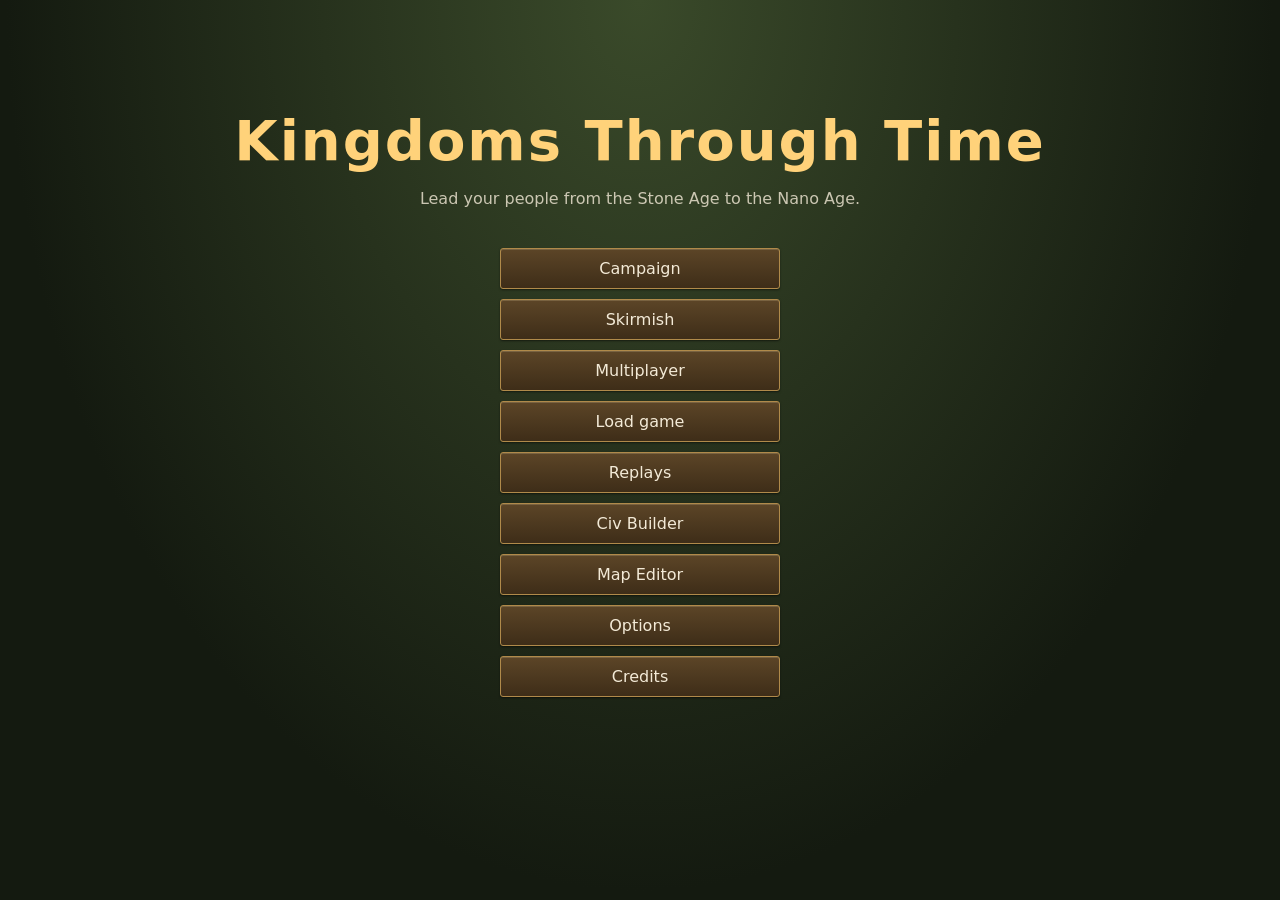
==== index.html @ b1f403ef "Game build of af54425" ====
<!doctype html>
<html lang="en">
  <head>
    <meta charset="UTF-8" />
    <meta name="viewport" content="width=device-width, initial-scale=1.0" />
    <title>Kingdoms Through Time</title>
    <script type="module" crossorigin src="./assets/main-Dr3IRBLX.js"></script>
    <link rel="modulepreload" crossorigin href="./assets/src-BJv8vUZZ.js">
    <link rel="stylesheet" crossorigin href="./assets/main-BVP3_Sjs.css">
  </head>
  <body>
    <div id="menu" hidden></div>

    <div id="game" hidden>
      <header id="topbar">
        <button data-action="menu" class="menu-btn" title="Pause and menu (Esc)">☰ Menu</button>
        <div id="resources"></div>
        <div id="clock" title="Game time">0:00</div>
        <button id="idle-btn" data-action="idle" title="Select the next idle villager (.)">Idle villagers: 0</button>
      </header>
      <p id="hud-info">Loading…</p>
      <div id="alerts"></div>
      <div id="objectives" hidden></div>
      <footer id="bottombar">
        <canvas id="minimap" width="180" height="180" title="Minimap: click to move the view"></canvas>
        <section id="info"></section>
        <section id="grid"></section>
      </footer>
      <div id="select-box"></div>
      <div id="tooltip"></div>
      <div id="banner" hidden></div>
      <div id="lag" hidden>Waiting for other players…</div>
      <input id="chat-input" hidden maxlength="200" placeholder="Chat to everyone (Enter sends, Esc cancels)" />
      <div id="waiting" class="overlay" hidden></div>
      <div id="paused-all" class="overlay" hidden></div>
      <div id="overlay" hidden></div>
    </div>

  </body>
</html>
---- assets/main-BVP3_Sjs.css ----
:root{--ink:#f3ead7;--wood:#8a6d3b;--panel:#16120c;--button:#4a3a22;--button-hover:#6a5230;--accent:#ffd27a}html,body{height:100%;color:var(--ink);background:#1b2430;margin:0;font-family:system-ui,sans-serif;overflow:hidden}button{color:var(--ink);font:inherit;cursor:pointer;background:linear-gradient(#5c4527,#3e2d18);border:1px solid #b08a4a;border-radius:3px;box-shadow:inset 0 1px #ffe6b42e,0 1px 2px #00000080}button:hover:not(:disabled){border-color:var(--accent);background:linear-gradient(#7a5c34,#523b1f)}button:active:not(:disabled){box-shadow:inset 0 2px 3px #00000080}button:disabled{opacity:.4;cursor:not-allowed}.hint{opacity:.7}.warn{color:#ff8a6a}#view{position:fixed;top:40px;left:0}#topbar{box-sizing:border-box;background:linear-gradient(#3b2a17,#1d150c);border-bottom:2px solid #b08a4a;align-items:center;gap:16px;height:40px;padding:0 10px;font-size:14px;font-weight:600;display:flex;position:fixed;top:0;left:0;right:0;box-shadow:0 2px #3b2a17}#topbar button{padding:4px 10px}#resources{flex:1;gap:14px;display:flex}#resources .res{align-items:center;display:inline-flex}#resources .res:before{content:"";background:var(--icon,var(--dot)) center / contain no-repeat;background-color:var(--dot);border-radius:50%;width:24px;height:24px;margin-right:4px;display:inline-block}.res.food{--dot:#d8402f;--icon:var(--icon-food)}.res.wood{--dot:#8a5a2a;--icon:var(--icon-wood)}.res.stone{--dot:#b8b8b0;--icon:var(--icon-stone)}.res.gold{--dot:#ffd23c;--icon:var(--icon-gold)}.res.iron{--dot:#6a7a8a;--icon:var(--icon-iron)}:root[style*=--icon-food] .res:before{background-color:#0000}#resources [data-res=epoch]{color:var(--accent)}#clock{font-variant-numeric:tabular-nums}#hud-info{opacity:.6;pointer-events:none;margin:0;font-size:11px;position:fixed;top:44px;right:10px}#alerts{flex-direction:column;align-items:center;gap:4px;display:flex;position:fixed;top:48px;left:50%;transform:translate(-50%)}.alert{background:var(--panel);border-left:4px solid var(--accent);border-radius:3px;padding:4px 12px;font-size:13px;animation:7s forwards fade}.alert.attack{border-color:#ff4c4c}.alert.warn{border-color:#ff8a6a}.alert.good{border-color:#4cff7a}.alert.jump{cursor:pointer}@keyframes fade{0%,80%{opacity:1}to{opacity:0}}#bottombar{box-sizing:border-box;background:linear-gradient(#2c2013,#160f08);border-top:2px solid #b08a4a;gap:10px;height:196px;padding:6px;display:flex;position:fixed;bottom:0;left:0;right:0;box-shadow:0 -2px #3b2a17}#minimap{border:2px solid var(--wood);cursor:crosshair;flex:none;width:180px;height:180px}#info{background:#00000040;border:1px solid #5a4528;border-radius:4px;flex:1;min-width:0;padding:4px 8px;font-size:13px;overflow:auto}#info .portrait{float:left;background:radial-gradient(#5a4a30,#2a2014);border:2px solid #b08a4a;border-radius:4px;width:72px;height:72px;margin:0 10px 4px 0}#info h2{margin:2px 0 6px;font-size:16px}#info p{margin:4px 0}.hpbar{background:#5a1010;border:1px solid #000;width:220px;height:14px;position:relative;overflow:hidden}.hpbar .fill{background:#3fd84a;height:100%}.hpbar span{text-align:center;text-shadow:0 0 2px #000;font-size:11px;line-height:14px;position:absolute;inset:0}.queue{flex-wrap:wrap;gap:4px;margin:6px 0;display:flex}.queue .item{border:1px solid var(--wood);background:#2a2216;border-radius:3px;padding:2px 6px}.queue button{padding:0 5px}.chips{flex-wrap:wrap;gap:4px;display:flex}.chip{padding:3px 8px}#grid{flex:none;grid-template-rows:repeat(3,56px);grid-template-columns:repeat(5,72px);gap:4px;display:grid}#grid button{flex-direction:column;justify-content:center;align-items:center;gap:1px;padding:2px;font-size:10px;line-height:1.05;display:flex;position:relative;overflow:hidden}#grid .icon{pointer-events:none;flex:none;width:34px;height:34px}#grid .icon.sym{text-align:center;font-size:22px;line-height:34px}#grid button:disabled .icon{filter:grayscale()}#grid button.on{outline:2px solid var(--accent);outline-offset:-2px}#grid .key{color:var(--accent);font-size:10px;position:absolute;top:1px;right:3px}#tooltip{border:1px solid var(--wood);white-space:pre-line;pointer-events:none;z-index:10;background:#0e0b07;border-radius:3px;max-width:280px;padding:6px 10px;font-size:12px;display:none;position:fixed}#select-box{pointer-events:none;background:#7dff7d1f;border:1px solid #7dff7d;display:none;position:fixed}#overlay,.overlay{z-index:20;background:#0000008c;justify-content:center;align-items:center;display:flex;position:fixed;inset:0}#overlay[hidden],.overlay[hidden]{display:none}#banner{z-index:15;background:#5a1010;border:1px solid #ff8a6a;border-radius:4px;max-width:70vw;padding:8px 14px;font-size:13px;position:fixed;top:44px;left:50%;transform:translate(-50%)}#banner a{color:var(--accent)}#lag{background:var(--panel);border:1px solid var(--wood);border-radius:4px;padding:8px 16px;position:fixed;top:50%;left:50%;transform:translate(-50%,-50%)}#chat-input{width:420px;color:var(--ink);border:1px solid var(--accent);font:inherit;background:#0e0b07;border-radius:3px;padding:6px 10px;position:fixed;bottom:206px;left:200px}.dialog{background:var(--panel);border:2px solid var(--wood);border-radius:6px;flex-direction:column;gap:8px;min-width:320px;padding:20px 28px;display:flex}.dialog.wide{min-width:560px}.dialog button{padding:8px}.dialog .result{color:var(--accent);margin:0;font-size:36px}.stats{border-collapse:collapse;font-size:13px}.stats td,.stats th{text-align:right;border-bottom:1px solid #ffffff1a;padding:3px 10px}.stats td:first-child{text-align:left;opacity:.8}.options label{margin:8px 0;display:block}#menu{background:radial-gradient(at top,#3a4a2a,#141a10 70%);position:fixed;inset:0;overflow:auto}.screen{max-width:900px;margin:0 auto;padding:30px 20px 60px}.screen.center{text-align:center;padding-top:12vh}.logo{color:var(--accent);letter-spacing:2px;margin:0;font-size:56px}.tagline{opacity:.8}.stack{flex-direction:column;gap:10px;min-width:280px;margin-top:24px;display:inline-flex}.stack button,.primary{padding:10px 18px;font-size:16px}.back{padding:4px 10px}.setup fieldset{border:1px solid var(--wood);border-radius:4px;margin:12px 0}.setup label{margin:6px 16px 6px 0;display:inline-block}.setup input,.setup select,.screen input{color:var(--ink);border:1px solid var(--wood);font:inherit;background:#2a2216;border-radius:3px;padding:3px 6px}.players table{border-collapse:collapse}.players td,.players th{text-align:left;padding:3px 6px}.error{color:#ff8a6a}.bonuses{grid-template-columns:repeat(auto-fill,minmax(260px,1fr));gap:8px;display:grid}.bonus{border:1px solid var(--wood);cursor:pointer;border-radius:4px;padding:8px}.bonus.on{background:#ffd27a26}.bonus .cost{color:var(--accent)}.saved li{margin:4px 0}.lobby-grid{grid-template-columns:1fr 300px;gap:16px;display:grid}.chat-log{border:1px solid var(--wood);background:#0e0b07;border-radius:3px;height:260px;padding:6px;font-size:13px;overflow-y:auto}.chat-log p{margin:2px 0}.rooms li{margin:6px 0}.ready-yes{color:#4cff7a}#game.replay #grid{visibility:hidden}#replay-bar{align-items:center;gap:4px;display:flex}#banner.good{background:#1f5a24;border-color:#4cff7a}#editor{background:var(--panel);grid-template:auto 1fr/190px 1fr;display:grid;position:fixed;inset:0}.editor-bar{border-bottom:2px solid var(--wood);flex-wrap:wrap;grid-column:1/3;align-items:center;gap:6px;padding:6px 10px;display:flex}.editor-bar input,.editor-bar select{color:var(--ink);border:1px solid var(--wood);font:inherit;background:#2a2216;border-radius:3px;padding:3px 6px}.editor-bar .sep{background:var(--wood);width:1px;height:22px;margin:0 4px}.editor-status{color:var(--accent);margin-left:8px}.editor-tools{border-right:2px solid var(--wood);flex-direction:column;gap:4px;padding:8px;display:flex;overflow:auto}.editor-tools h3{color:var(--accent);margin:10px 0 2px;font-size:13px}.editor-tools button.active{background:var(--button-hover);outline:2px solid var(--accent)}.editor-tools .brushes{gap:4px;display:flex}.editor-tools .brushes button{flex:1}.editor-view{width:100%;height:100%;min-height:0;display:block}#objectives{background:linear-gradient(#3b2a17,#1d150c);border:1px solid #b08a4a;border-radius:4px;max-width:320px;padding:6px 12px;font-size:13px;position:fixed;top:48px;left:10px}#objectives h3{color:var(--accent);margin:0 0 4px;font-size:13px}#objectives ul{margin:0;padding:0;list-style:none}#objectives li.done{color:#8adf8a}.missions{padding-left:0;list-style:none}.mission{border:1px solid var(--wood);background:#00000040;border-radius:4px;margin:14px 0;padding:10px 16px}.mission h2{margin:0 0 6px}.mission-intro{max-width:520px}
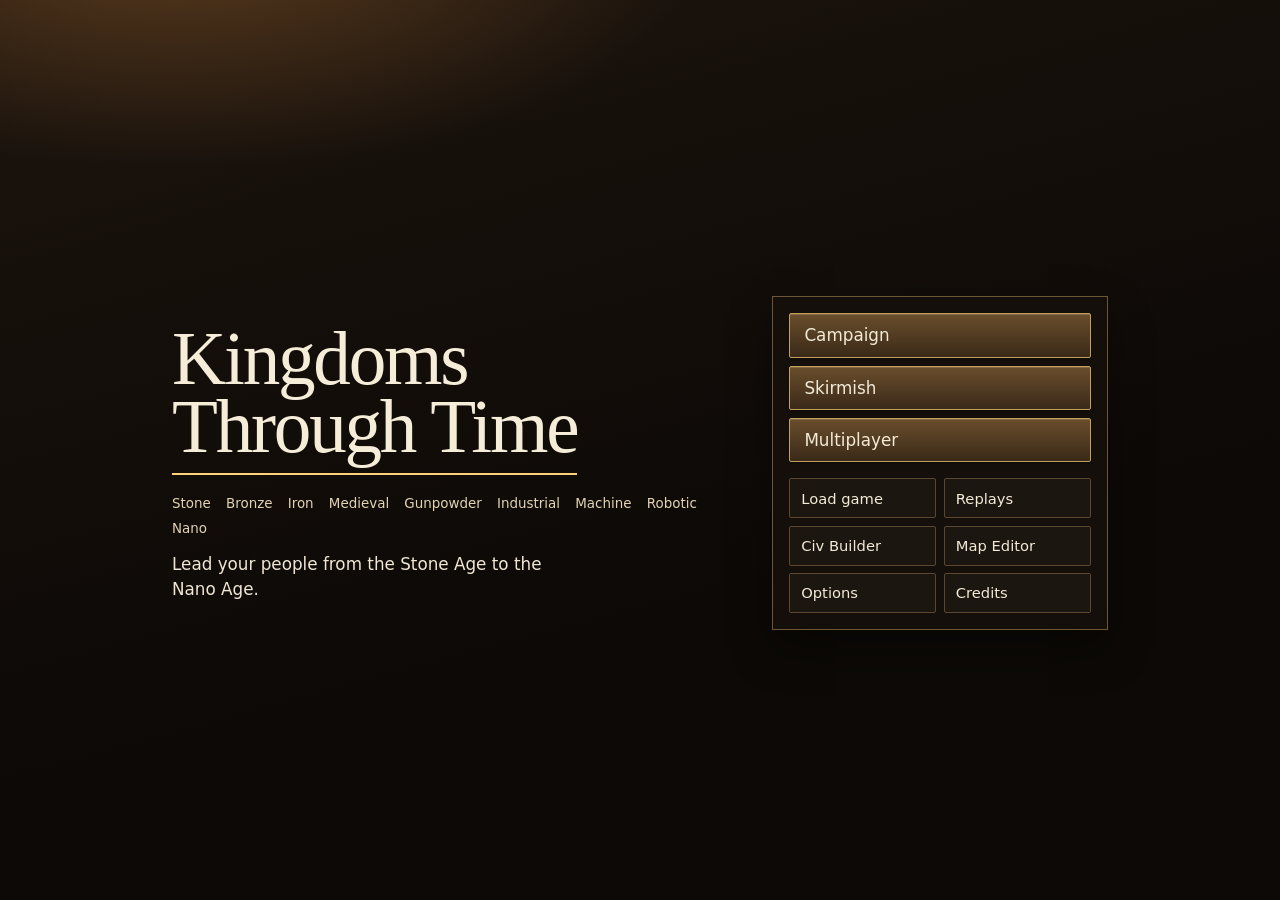
==== commit 7d1460d5: "Game build of a439ce2+changes" ====
--- a/index.html
+++ b/index.html
@@ -4,9 +4,9 @@
     <meta charset="UTF-8" />
     <meta name="viewport" content="width=device-width, initial-scale=1.0" />
     <title>Kingdoms Through Time</title>
-    <script type="module" crossorigin src="./assets/main-Dr3IRBLX.js"></script>
-    <link rel="modulepreload" crossorigin href="./assets/src-BJv8vUZZ.js">
-    <link rel="stylesheet" crossorigin href="./assets/main-BVP3_Sjs.css">
+    <script type="module" crossorigin src="./assets/main-B4FrYiZA.js"></script>
+    <link rel="modulepreload" crossorigin href="./assets/src-HEAU8biX.js">
+    <link rel="stylesheet" crossorigin href="./assets/main-CvSpOt80.css">
   </head>
   <body>
     <div id="menu" hidden></div>
@@ -16,7 +16,7 @@
         <button data-action="menu" class="menu-btn" title="Pause and menu (Esc)">☰ Menu</button>
         <div id="resources"></div>
         <div id="clock" title="Game time">0:00</div>
-        <button id="idle-btn" data-action="idle" title="Select the next idle villager (.)">Idle villagers: 0</button>
+        <button id="idle-btn" data-action="idle" title="Select the next idle villager (I)">Idle villagers: 0</button>
       </header>
       <p id="hud-info">Loading…</p>
       <div id="alerts"></div>
--- a/assets/main-CvSpOt80.css
+++ b/assets/main-CvSpOt80.css
@@ -0,0 +1 @@
+:root{--ink:#f3ead7;--wood:#8a6d3b;--panel:#16120c;--button:#5c4527;--button-2:#3e2d18;--button-hover:#7a5c34;--button-hover-2:#523b1f;--accent:#ffd27a;--frame:#b08a4a;--frame-w:2px;--frame-style:solid;--radius:3px;--bar:#3b2a17;--bar-2:#1d150c;--foot:#2c2013;--foot-2:#160f08;--font:system-ui, sans-serif;--track:0em;--weight:600;--glow:none;--info-bg:#00000040}html,body{height:100%;color:var(--ink);background:#1b2430;margin:0;font-family:system-ui,sans-serif;overflow:hidden}button{color:var(--ink);background:linear-gradient(var(--button), var(--button-2));border:1px solid var(--frame);border-radius:var(--radius);font:inherit;cursor:pointer;box-shadow:inset 0 1px #ffe6b42e,0 1px 2px #00000080}button:hover:not(:disabled):not([aria-disabled=true]){background:linear-gradient(var(--button-hover), var(--button-hover-2));border-color:var(--accent)}button:active:not(:disabled):not([aria-disabled=true]){box-shadow:inset 0 2px 3px #00000080}button:disabled,#grid button[aria-disabled=true]{opacity:.4;cursor:not-allowed}.hint{opacity:.7}.warn{color:#ff8a6a}#view{position:fixed;top:40px;left:0}#topbar{box-sizing:border-box;background:linear-gradient(var(--bar), var(--bar-2));border-bottom:var(--frame-w) var(--frame-style) var(--frame);height:40px;box-shadow:0 2px 0 var(--bar-2);font-family:var(--font);font-size:14px;font-weight:var(--weight);letter-spacing:var(--track);align-items:center;gap:16px;padding:0 10px;display:flex;position:fixed;top:0;left:0;right:0}#topbar button{padding:4px 10px}#resources{flex:1;gap:14px;display:flex}#resources .res{align-items:center;display:inline-flex}#resources .res:before{content:"";background:var(--icon,var(--dot)) center / contain no-repeat;background-color:var(--dot);border-radius:50%;width:24px;height:24px;margin-right:4px;display:inline-block}.res.food{--dot:#d8402f;--icon:var(--icon-food)}.res.wood{--dot:#8a5a2a;--icon:var(--icon-wood)}.res.stone{--dot:#b8b8b0;--icon:var(--icon-stone)}.res.gold{--dot:#ffd23c;--icon:var(--icon-gold)}.res.iron{--dot:#6a7a8a;--icon:var(--icon-iron)}:root[style*=--icon-food] .res:before{background-color:#0000}#resources [data-res=epoch]{color:var(--accent);font-family:var(--font);letter-spacing:var(--track);text-shadow:var(--glow)}#clock{font-variant-numeric:tabular-nums}#hud-info{opacity:.6;pointer-events:none;margin:0;font-size:11px;position:fixed;top:44px;right:10px}#alerts{flex-direction:column;align-items:center;gap:4px;display:flex;position:fixed;top:48px;left:50%;transform:translate(-50%)}.alert{background:var(--panel);border-left:4px solid var(--accent);border-radius:3px;padding:4px 12px;font-size:13px;animation:7s forwards fade}.alert.attack{border-color:#ff4c4c}.alert.warn{border-color:#ff8a6a}.alert.good{border-color:#4cff7a}.alert.jump{cursor:pointer}@keyframes fade{0%,80%{opacity:1}to{opacity:0}}#bottombar{box-sizing:border-box;background:linear-gradient(var(--foot), var(--foot-2));border-top:var(--frame-w) var(--frame-style) var(--frame);height:196px;box-shadow:0 -2px 0 var(--foot-2);font-family:var(--font);gap:10px;padding:6px;display:flex;position:fixed;bottom:0;left:0;right:0}#minimap{border:2px solid var(--wood);cursor:crosshair;flex:none;width:180px;height:180px}#info{background:var(--info-bg);border:1px solid var(--frame);border-radius:var(--radius);flex:1;min-width:0;padding:4px 8px;font-size:13px;overflow:auto}#info .portrait{float:left;background:radial-gradient(var(--bar), var(--bar-2));border:2px solid var(--frame);border-radius:var(--radius);width:72px;height:72px;margin:0 10px 4px 0}#info h2{margin:2px 0 6px;font-size:16px}#info p{margin:4px 0}.hpbar{background:#5a1010;border:1px solid #000;width:220px;height:14px;position:relative;overflow:hidden}.hpbar .fill{background:#3fd84a;height:100%}.hpbar span{text-align:center;text-shadow:0 0 2px #000;font-size:11px;line-height:14px;position:absolute;inset:0}.queue{flex-wrap:wrap;gap:4px;margin:6px 0;display:flex}.queue .item{border:1px solid var(--wood);background:#2a2216;border-radius:3px;padding:2px 6px}.queue button{padding:0 5px}.chips{flex-wrap:wrap;gap:4px;display:flex}.chip{padding:3px 8px}#grid{flex:none;grid-template-rows:repeat(3,56px);grid-template-columns:repeat(5,72px);grid-auto-rows:56px;gap:4px;max-height:184px;display:grid;overflow-y:auto}#grid button{flex-direction:column;justify-content:center;align-items:center;gap:1px;padding:2px;font-size:10px;line-height:1.05;display:flex;position:relative;overflow:hidden}#grid .icon{pointer-events:none;flex:none;width:34px;height:34px}#grid .icon.sym{text-align:center;font-size:22px;line-height:34px}#grid button:disabled .icon,#grid button[aria-disabled=true] .icon{filter:grayscale()}#grid button.on{outline:2px solid var(--accent);outline-offset:-2px}#grid .key{color:var(--accent);font-size:10px;position:absolute;top:1px;right:3px}#tooltip{border:1px solid var(--wood);white-space:pre-line;pointer-events:none;z-index:10;background:#0e0b07;border-radius:3px;max-width:280px;padding:6px 10px;font-size:12px;display:none;position:fixed}#select-box{pointer-events:none;background:#7dff7d1f;border:1px solid #7dff7d;display:none;position:fixed}#overlay,.overlay{z-index:20;background:#0000008c;justify-content:center;align-items:center;display:flex;position:fixed;inset:0}#overlay[hidden],.overlay[hidden]{display:none}#banner{z-index:15;background:#5a1010;border:1px solid #ff8a6a;border-radius:4px;max-width:70vw;padding:8px 14px;font-size:13px;position:fixed;top:44px;left:50%;transform:translate(-50%)}#banner a{color:var(--accent)}#lag{background:var(--panel);border:1px solid var(--wood);border-radius:4px;padding:8px 16px;position:fixed;top:50%;left:50%;transform:translate(-50%,-50%)}#chat-input{width:420px;color:var(--ink);border:1px solid var(--accent);font:inherit;background:#0e0b07;border-radius:3px;padding:6px 10px;position:fixed;bottom:206px;left:200px}.dialog{background:var(--panel);border:2px solid var(--wood);border-radius:6px;flex-direction:column;gap:8px;min-width:320px;padding:20px 28px;display:flex}.dialog.wide{min-width:560px}.dialog button{padding:8px}.dialog .result{color:var(--accent);margin:0;font-size:36px}.stats{border-collapse:collapse;font-size:13px}.stats td,.stats th{text-align:right;border-bottom:1px solid #ffffff1a;padding:3px 10px}.stats td:first-child{text-align:left;opacity:.8}.options label{margin:8px 0;display:block}#game[data-look=stone]{--ink:#f6ead4;--accent:#e7c27a;--frame:#c9a36a;--wood:#a07840;--frame-w:4px;--frame-style:ridge;--radius:0px;--bar:#4a3018;--bar-2:#24160c;--foot:#3a2412;--foot-2:#1a1008;--button:#6a4524;--button-2:#3e2a14;--button-hover:#8a5c30;--button-hover-2:#5a3a1c;--panel:#24180e;--font:Palatino, "Palatino Linotype", Georgia, serif;--track:.04em;--weight:700}#game[data-look=bronze]{--ink:#f8e6c8;--accent:#ffb15a;--frame:#e08a3c;--wood:#c46a28;--frame-w:4px;--frame-style:double;--radius:0px;--bar:#5a2e14;--bar-2:#2a140c;--foot:#4a2410;--foot-2:#1c0e08;--button:#8a4a22;--button-2:#4a2812;--button-hover:#b06028;--button-hover-2:#6a3818;--panel:#2a160c;--font:"Iowan Old Style", Palatino, Georgia, serif;--track:.03em;--weight:700}#game[data-look=iron]{--ink:#f3efe4;--accent:#e24a3a;--frame:#b7b1a4;--wood:#8a8478;--frame-w:3px;--frame-style:inset;--radius:0px;--bar:#3a3a3c;--bar-2:#1c1c1e;--foot:#2e2e30;--foot-2:#141416;--button:#5a4038;--button-2:#2e2824;--button-hover:#7a5848;--button-hover-2:#403430;--panel:#1c1c1e;--font:"Times New Roman", Times, serif;--track:.06em;--weight:700}#game[data-look=medieval]{--ink:#f8e8c8;--accent:#f0d060;--frame:#c8a030;--wood:#a07828;--frame-w:3px;--frame-style:outset;--radius:0px;--bar:#4a1020;--bar-2:#1a080c;--foot:#3a0c18;--foot-2:#12060a;--button:#6a2030;--button-2:#3a1018;--button-hover:#8a3040;--button-hover-2:#501420;--panel:#240a10;--font:Copperplate, "Copperplate Gothic Light", Palatino, serif;--track:.08em;--weight:700}#game[data-look=gunpowder]{--ink:#f6efe2;--accent:#e8c878;--frame:#a08040;--wood:#8a6840;--frame-w:5px;--frame-style:double;--radius:2px;--bar:#3a2418;--bar-2:#1a100c;--foot:#2e1c12;--foot-2:#140c08;--button:#5a3828;--button-2:#322016;--button-hover:#7a4c34;--button-hover-2:#4a2c1c;--panel:#20140e;--font:Georgia, "Iowan Old Style", serif;--track:.02em;--weight:600}#game[data-look=industrial]{--ink:#f2ebe0;--accent:#ffb020;--frame:#a84830;--wood:#8a4030;--frame-w:4px;--frame-style:groove;--radius:0px;--bar:#2a1814;--bar-2:#120c0a;--foot:#221410;--foot-2:#0e0a08;--button:#6a3028;--button-2:#3a1a14;--button-hover:#8a4034;--button-hover-2:#4a241c;--panel:#180e0c;--font:"American Typewriter", "Courier New", monospace;--track:0em;--weight:700}#game[data-look=machine]{--ink:#e4ecd4;--accent:#d6e070;--frame:#6a7848;--wood:#5a6838;--frame-w:3px;--frame-style:solid;--radius:0px;--bar:#2a3220;--bar-2:#12160e;--foot:#222818;--foot-2:#10140c;--button:#3e4a30;--button-2:#242c1c;--button-hover:#55663c;--button-hover-2:#323c24;--panel:#141a0e;--font:"Arial Narrow", "Avenir Next Condensed", Impact, sans-serif;--track:.04em;--weight:700}#game[data-look=robotic]{--ink:#e6f4ff;--accent:#5ce1ff;--frame:#3a8aaa;--wood:#2a6a88;--frame-w:1px;--frame-style:solid;--radius:10px;--bar:#0e1c28;--bar-2:#070e14;--foot:#0c1822;--foot-2:#060c12;--button:#143040;--button-2:#0c2030;--button-hover:#1c4860;--button-hover-2:#123044;--panel:#08121c;--font:"Avenir Next", "Segoe UI", sans-serif;--track:.12em;--weight:500;--glow:0 0 8px #5ce1ff}#game[data-look=nano]{--ink:#f4f0ff;--accent:#d0a0ff;--frame:#a070e0;--wood:#8050c0;--frame-w:1px;--frame-style:solid;--radius:16px;--bar:#140c1c;--bar-2:#08060e;--foot:#120a18;--foot-2:#07040c;--button:#2a1840;--button-2:#160c24;--button-hover:#3a2460;--button-hover-2:#221038;--panel:#100818;--font:Futura, "Avenir Next", "Trebuchet MS", sans-serif;--track:.14em;--weight:400;--glow:0 0 10px #c080ff}#menu{background:radial-gradient(at top,#3a4a2a,#141a10 70%);position:fixed;inset:0;overflow:auto}.screen{max-width:900px;margin:0 auto;padding:30px 20px 60px}.screen.center{text-align:center;padding-top:12vh}.logo{color:var(--accent);letter-spacing:2px;margin:0;font-size:56px}.tagline{opacity:.8}.stack{flex-direction:column;gap:10px;min-width:280px;margin-top:24px;display:inline-flex}.stack button,.primary{padding:10px 18px;font-size:16px}.back{padding:4px 10px}.setup fieldset{border:1px solid var(--wood);border-radius:4px;margin:12px 0}.setup label{margin:6px 16px 6px 0;display:inline-block}.setup input,.setup select,.screen input{color:var(--ink);border:1px solid var(--wood);font:inherit;background:#2a2216;border-radius:3px;padding:3px 6px}.players table{border-collapse:collapse}.players td,.players th{text-align:left;padding:3px 6px}.error{color:#ff8a6a}.bonuses{grid-template-columns:repeat(auto-fill,minmax(260px,1fr));gap:8px;display:grid}.bonus{border:1px solid var(--wood);cursor:pointer;border-radius:4px;padding:8px}.bonus.on{background:#ffd27a26}.bonus .cost{color:var(--accent)}.saved li{margin:4px 0}.lobby-grid{grid-template-columns:1fr 300px;gap:16px;display:grid}.chat-log{border:1px solid var(--wood);background:#0e0b07;border-radius:3px;height:260px;padding:6px;font-size:13px;overflow-y:auto}.chat-log p{margin:2px 0}.rooms li{margin:6px 0}.ready-yes{color:#4cff7a}#game.replay #grid{visibility:hidden}#replay-bar{align-items:center;gap:4px;display:flex}#banner.good{background:#1f5a24;border-color:#4cff7a}#editor{background:var(--panel);grid-template:auto 1fr/190px 1fr;display:grid;position:fixed;inset:0}.editor-bar{border-bottom:2px solid var(--wood);flex-wrap:wrap;grid-column:1/3;align-items:center;gap:6px;padding:6px 10px;display:flex}.editor-bar input,.editor-bar select{color:var(--ink);border:1px solid var(--wood);font:inherit;background:#2a2216;border-radius:3px;padding:3px 6px}.editor-bar .sep{background:var(--wood);width:1px;height:22px;margin:0 4px}.editor-status{color:var(--accent);margin-left:8px}.editor-tools{border-right:2px solid var(--wood);flex-direction:column;gap:4px;padding:8px;display:flex;overflow:auto}.editor-tools h3{color:var(--accent);margin:10px 0 2px;font-size:13px}.editor-tools button.active{background:var(--button-hover);outline:2px solid var(--accent)}.editor-tools .brushes{gap:4px;display:flex}.editor-tools .brushes button{flex:1}.editor-view{width:100%;height:100%;min-height:0;display:block}#objectives{background:linear-gradient(#3b2a17,#1d150c);border:1px solid #b08a4a;border-radius:4px;max-width:320px;padding:6px 12px;font-size:13px;position:fixed;top:48px;left:10px}#objectives h3{color:var(--accent);margin:0 0 4px;font-size:13px}#objectives ul{margin:0;padding:0;list-style:none}#objectives li.done{color:#8adf8a}.missions{padding-left:0;list-style:none}.mission{border:1px solid var(--wood);background:#00000040;border-radius:4px;margin:14px 0;padding:10px 16px}.mission h2{margin:0 0 6px}.mission-intro{max-width:520px}#menu{--lightningcss-light: ;--lightningcss-dark:initial;color-scheme:dark;accent-color:#e8c56b;background:radial-gradient(72% 46% at 14% -8%,#5c3c1e 0%,#0000 58%),linear-gradient(165deg,#1c140e 0%,#0c0906 64%)}#menu,#menu *,#menu :before,#menu :after{box-sizing:border-box}#menu :focus-visible{outline:2px solid var(--accent);outline-offset:2px}#menu .screen{max-width:68rem;padding:1.75rem 1.75rem 4.5rem}#menu .screen>h1{letter-spacing:-.02em;margin:0 0 .35rem;font-family:Iowan Old Style,Palatino,Palatino Linotype,Georgia,serif;font-size:2.45rem;font-weight:500;line-height:1.05}#menu .screen>h1:after{content:"";background:var(--accent);width:3rem;height:2px;margin-top:.6rem;display:block}#menu .screen h2,#menu legend{color:var(--accent);font-family:Iowan Old Style,Palatino,Palatino Linotype,Georgia,serif;font-size:1.35rem;font-weight:500}#menu .screen h2{margin:1.35rem 0 .45rem}#menu legend{margin:0 0 .75rem;padding:0}#menu .screen p{line-height:1.45}#menu .hint{opacity:1;color:#e6d5b8}#menu .back{min-height:2rem;color:var(--accent);box-shadow:none;background:0 0;border:0;align-items:center;margin:0 0 1rem;padding:.15rem 0;font-size:.95rem;display:inline-flex}#menu .back:hover:not(:disabled){color:#fff1cc;text-underline-offset:.18rem;background:0 0;border-color:#0000;text-decoration:underline}#menu .menu-home{grid-template-columns:minmax(0,1.15fr) minmax(17rem,21rem);align-items:safe center;gap:3rem;max-width:62rem;min-height:100%;padding-top:clamp(2rem,10vh,6rem);padding-bottom:clamp(2rem,8vh,4rem);display:grid}#menu .logo{border-bottom:2px solid var(--accent);color:#f6edd9;letter-spacing:-.03em;margin:0 0 1rem;padding-bottom:.8rem;font-family:Iowan Old Style,Palatino,Palatino Linotype,Georgia,serif;font-size:clamp(3.2rem,6vw,4.7rem);font-weight:500;line-height:.9;display:inline-block}#menu .ages{color:#e4d3b4;flex-wrap:wrap;gap:.35rem .95rem;margin:.2rem 0 .85rem;font-size:.84rem;display:flex}#menu .tagline{opacity:1;color:#f0e6d4;max-width:26rem;margin:0;font-size:1.05rem}#menu .stack{background:#140f0b;border:1px solid #6e5534;flex-direction:column;gap:1rem;min-width:0;margin:0;padding:1rem;display:flex;box-shadow:0 18px 40px #00000059}#menu .menu-play{flex-direction:column;gap:.5rem;display:flex}#menu .menu-more{grid-template-columns:1fr 1fr;gap:.45rem;display:grid}#menu button{border-radius:2px}#menu .menu-play button,#menu .menu-more button{text-align:left}#menu .menu-play button{min-height:2.75rem;color:var(--ink);background:linear-gradient(#6a4e2c,#3a2918);border-color:#c4a15a;padding:.7rem .9rem;font-size:1.05rem}#menu .menu-play button:hover:not(:disabled){border-color:var(--accent);background:linear-gradient(#7d5c34,#4a3420)}#menu .menu-play button:active:not(:disabled){background:linear-gradient(#4e381c,#2c1e10)}#menu .menu-more button{min-height:2.5rem;color:var(--ink);box-shadow:none;background:#1c1610;border-color:#5c4630;padding:.5rem .7rem;font-size:.92rem}#menu .menu-more button:hover:not(:disabled){border-color:var(--accent);background:#2a2016}#menu button.primary{color:#1c140c;background:linear-gradient(#f2d792,#c4963f);border-color:#ffe3a8;min-height:2.75rem;padding:.65rem 1.2rem;font-size:1rem;font-weight:600}#menu button.primary:hover:not(:disabled){color:#1c140c;background:linear-gradient(#ffe3a6,#d1a44c);border-color:#fff0c8}#menu button.primary:active:not(:disabled){color:#1c140c;background:linear-gradient(#c9a04e,#a67c32)}#menu fieldset{border:0;min-width:0;margin:0;padding:0}#menu .setup-cols{grid-template-columns:1fr 1fr;align-items:start;gap:1.75rem 2.75rem;margin-top:1.35rem;display:grid}#menu .setup label{flex-direction:column;align-items:stretch;gap:.25rem;min-width:0;margin:0 0 .85rem;display:flex}#menu .setup label:has(>input[type=checkbox]){flex-direction:row;align-items:flex-start;gap:.55rem}#menu label:has(>input[type=checkbox]){cursor:pointer}#menu input:not([type=checkbox]):not([type=radio]):not([type=range]):not([type=file]),#menu select{width:100%;max-width:100%;min-height:2.5rem;color:var(--ink);font:inherit;background:#120e0a;border:1px solid #8a6a3e;border-radius:2px;padding:.35rem .55rem;font-size:1rem}#menu input[type=checkbox]{accent-color:#e8c56b;width:1.05rem;height:1.05rem}#menu .setup label:has(>input[type=checkbox]) input{margin-top:.2rem}#menu .pair{gap:.4rem;display:flex}#menu .pair input{flex:1;min-width:0}#menu button[data-do=reseed]{flex:none;width:2.5rem;min-height:2.5rem;padding:0}#menu form.setup>.players{border-top:1px solid #b08a4a66;margin-top:.35rem;padding-top:1rem}#menu .players{overflow-x:auto}#menu .players table{border-collapse:collapse;table-layout:fixed;width:100%}#menu .skirmish-table .col-name{width:20%}#menu .skirmish-table .col-who,#menu .skirmish-table .col-civ{width:22%}#menu .skirmish-table .col-color{width:16%}#menu .skirmish-table .col-team{width:14%}#menu .skirmish-table .col-act{width:6%}#menu .slot-table .col-name{width:22%}#menu .slot-table .col-civ{width:24%}#menu .slot-table .col-color{width:18%}#menu .slot-table .col-team{width:16%}#menu .slot-table .col-ready{width:20%}#menu .players th{color:#ead9b6;text-align:left;border-bottom:1px solid #6e5534;padding:0 .45rem .45rem;font-size:.82rem;font-weight:600}#menu .players td{vertical-align:middle;border-bottom:1px solid #6e553473;padding:.45rem}#menu .players td button{min-width:2rem;min-height:2rem;padding:.15rem .4rem}#menu .players>button{min-height:2.5rem;margin-top:.75rem;padding:.45rem .8rem}#menu .color-pick{align-items:center;gap:.45rem;min-width:0;display:flex}#menu .color-pick select{flex:1;width:auto;min-width:0}#menu .swatch{border-radius:2px;flex:none;width:.85rem;height:.85rem;box-shadow:inset 0 0 0 1px #00000073}#menu .form-actions{margin-top:1rem}#menu .error{color:#ffd0c4;background:#2a1410;border:1px solid #c46b56;margin:.85rem 0 0;padding:.55rem .75rem}#menu form.connect,#menu form.create{max-width:26rem;margin-top:1.1rem}#menu form.connect button,#menu form.create button{margin-top:.15rem}#menu .lobby-grid{grid-template-columns:minmax(0,1fr) 18rem;align-items:start;gap:1.75rem;margin-top:.35rem}#menu .lobby-grid>*{min-width:0}#menu .lobby-grid .players{margin-top:.5rem}#menu .add-ai{flex-wrap:wrap;align-items:center;gap:.5rem .75rem;margin-top:.75rem;display:flex}#menu .add-ai label,#menu .ready-row label{flex-direction:row;align-items:center;gap:.5rem;margin:0;display:flex}#menu .add-ai select{width:auto}#menu .ready-row{flex-wrap:wrap;align-items:center;gap:.75rem 1.25rem;margin-top:1rem;display:flex}#menu .chat{gap:.4rem;margin-top:.5rem;display:flex}#menu .chat input{flex:1;width:auto;min-width:0}#menu .chat-log{background:#120e0a;border:1px solid #5a4530;border-radius:2px;height:16rem;padding:.65rem .75rem}#menu .rooms,#menu .saved{margin:.5rem 0 0;padding:0;list-style:none}#menu .rooms li,#menu .saved li{border-bottom:1px solid #b08a4a59;flex-wrap:wrap;align-items:center;gap:.5rem .75rem;margin:0;padding:.8rem 0;display:flex}#menu .row-main{flex-direction:column;gap:.15rem;min-width:12rem;margin-right:auto;display:flex}#menu .row-actions{flex-wrap:wrap;gap:.4rem;display:flex}#menu .saved li button{margin-left:auto}#menu .file-open{margin-top:1.25rem}#menu .file-open label{flex-wrap:wrap;align-items:center;gap:.6rem;display:flex}#menu .missions{flex-direction:column;gap:.85rem;margin:1.25rem 0 0;padding:0;display:flex}#menu .mission{background:#16110c;border:1px solid #5c4630;border-radius:2px;margin:0;padding:1rem 1.15rem 1.05rem}#menu .mission h2{margin:0 0 .35rem;font-size:1.35rem}#menu .mission p{max-width:42rem;margin:.3rem 0}#menu .mission ul{margin:.45rem 0 .9rem;padding-left:1.15rem}#menu .mission li+li{margin-top:.2rem}#menu .bonuses{grid-template-columns:repeat(auto-fill,minmax(16.5rem,1fr));gap:.6rem;margin-top:.85rem}#menu .bonus{background:#16110c;border:1px solid #5c4630;border-radius:2px;padding:.75rem .85rem;line-height:1.35}#menu .bonus.on{background:#241c12;border-color:#e8c56b;box-shadow:inset 3px 0 #e8c56b}#menu .civ-save{flex-wrap:wrap;align-items:flex-end;gap:.75rem 1rem;margin-top:1rem;display:flex}#menu .civ-save label{flex-direction:column;flex:1;gap:.25rem;min-width:14rem;margin:0;display:flex}#menu .options label{border-bottom:1px solid #b08a4a59;grid-template-columns:minmax(0,1fr) auto;align-items:center;gap:.35rem 1rem;margin:0;padding:.85rem 0;display:grid}#menu .options label:has(input[type=checkbox]){grid-template-columns:auto minmax(0,1fr)}#menu .options label:has(input[type=range]){grid-template-columns:minmax(0,1fr) auto auto}#menu .options input[type=range]{accent-color:#e8c56b;width:10rem}#menu .prose p{max-width:40rem}#menu .ready-yes{color:#b6e7b8}#menu code{color:var(--accent);font-family:ui-monospace,SFMono-Regular,Menlo,monospace;font-size:.92em}@media (width<=860px){#menu .menu-home,#menu .setup-cols,#menu .lobby-grid{grid-template-columns:1fr}#menu .menu-home{gap:1.75rem}}@media (pointer:coarse){#menu .menu-play button,#menu .menu-more button,#menu button.primary,#menu input:not([type=checkbox]):not([type=radio]):not([type=range]):not([type=file]),#menu select{min-height:3rem}}
